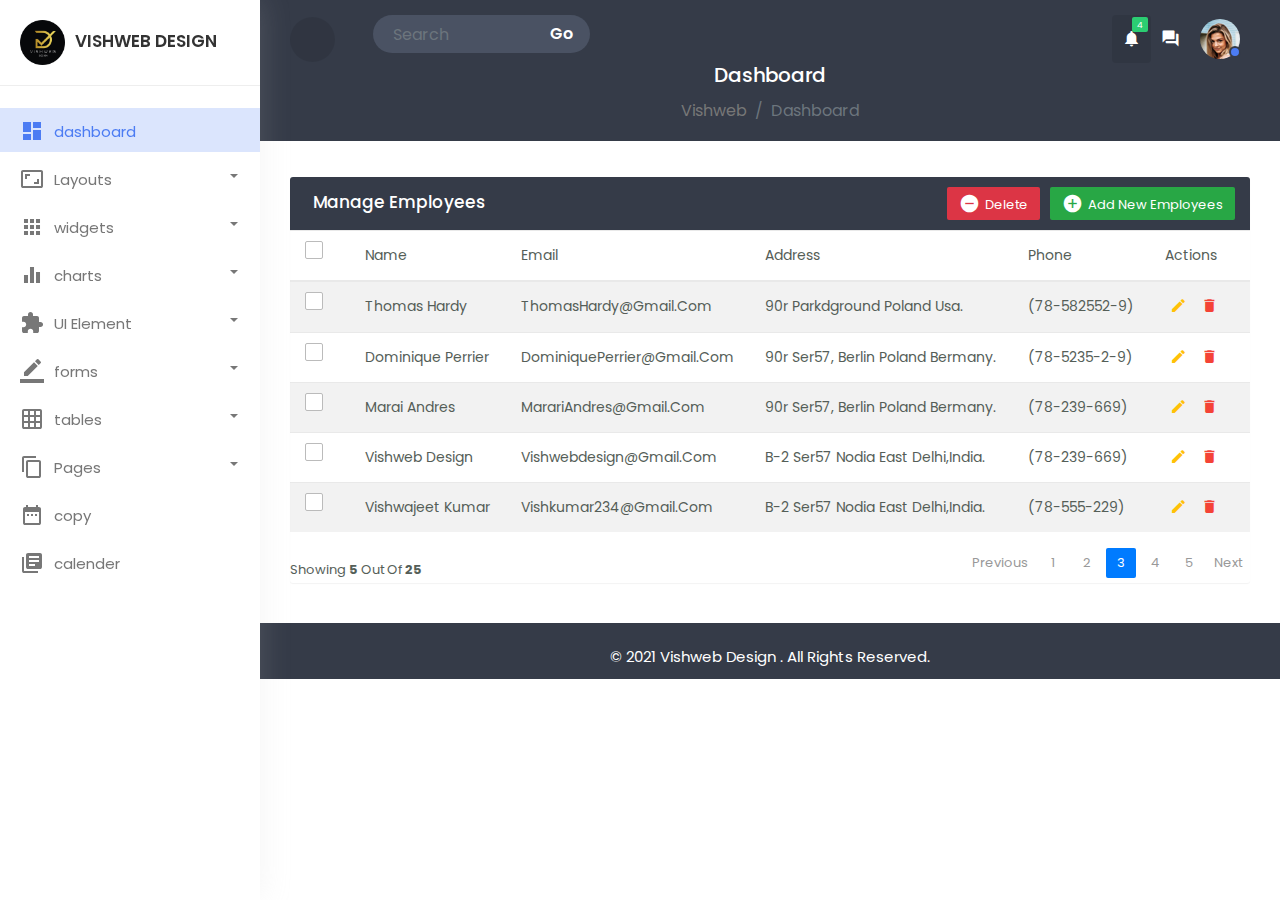
==== User_dashboard/weblab/index.html @ 79bd94b6 "add" ====
<!doctype html>
<html lang="en">
  <head>
    <!-- Required meta tags -->
    <meta charset="utf-8">
    <meta name="viewport" content="width=device-width, initial-scale=1, shrink-to-fit=no">
	  <meta name="viewport" content="width=device-width, initial-scale=1, minimum-scale=1, maximum-scale=1">
        <title>crud dashboard</title>
	    <!-- Bootstrap CSS -->
        <link rel="stylesheet" href="css/bootstrap.min.css">
	    <!----css3---->
        <link rel="stylesheet" href="css/custom.css">
		
		
		<!--google fonts -->
	    <link rel="preconnect" href="https://fonts.googleapis.com">
        <link rel="preconnect" href="https://fonts.gstatic.com" crossorigin>
        <link href="https://fonts.googleapis.com/css2?family=Poppins:wght@300;400;500;600&display=swap" rel="stylesheet">
	
	
	   <!--google material icon-->
      <link href="https://fonts.googleapis.com/css2?family=Material+Icons"rel="stylesheet">

  </head>
  <body>
  


<div class="wrapper">
     
	  <div class="body-overlay"></div>
	 
	 <!-------sidebar--design------------>
	 
	 <div id="sidebar">
	    <div class="sidebar-header">
		   <h3><img src="img/logo.png" class="img-fluid"/><span>vishweb design</span></h3>
		</div>
		<ul class="list-unstyled component m-0">
		  <li class="active">
		  <a href="#" class="dashboard"><i class="material-icons">dashboard</i>dashboard </a>
		  </li>
		  
		  <li class="dropdown">
		  <a href="#homeSubmenu1" data-toggle="collapse" aria-expanded="false" 
		  class="dropdown-toggle">
		  <i class="material-icons">aspect_ratio</i>Layouts
		  </a>
		  <ul class="collapse list-unstyled menu" id="homeSubmenu1">
		     <li><a href="#">layout 1</a></li>
			 <li><a href="#">layout 2</a></li>
			 <li><a href="#">layout 3</a></li>
		  </ul>
		  </li>
		  
		  
		   <li class="dropdown">
		  <a href="#homeSubmenu2" data-toggle="collapse" aria-expanded="false" 
		  class="dropdown-toggle">
		  <i class="material-icons">apps</i>widgets
		  </a>
		  <ul class="collapse list-unstyled menu" id="homeSubmenu2">
		     <li><a href="#">Apps 1</a></li>
			 <li><a href="#">Apps 2</a></li>
			 <li><a href="#">Apps 3</a></li>
		  </ul>
		  </li>
		  
		   <li class="dropdown">
		  <a href="#homeSubmenu3" data-toggle="collapse" aria-expanded="false" 
		  class="dropdown-toggle">
		  <i class="material-icons">equalizer</i>charts
		  </a>
		  <ul class="collapse list-unstyled menu" id="homeSubmenu3">
		     <li><a href="#">Pages 1</a></li>
			 <li><a href="#">Pages 2</a></li>
			 <li><a href="#">Pages 3</a></li>
		  </ul>
		  </li>
		  
		  
		   <li class="dropdown">
		  <a href="#homeSubmenu4" data-toggle="collapse" aria-expanded="false" 
		  class="dropdown-toggle">
		  <i class="material-icons">extension</i>UI Element
		  </a>
		  <ul class="collapse list-unstyled menu" id="homeSubmenu4">
		     <li><a href="#">Pages 1</a></li>
			 <li><a href="#">Pages 2</a></li>
			 <li><a href="#">Pages 3</a></li>
		  </ul>
		  </li>
		  
		   <li class="dropdown">
		  <a href="#homeSubmenu5" data-toggle="collapse" aria-expanded="false" 
		  class="dropdown-toggle">
		  <i class="material-icons">border_color</i>forms
		  </a>
		  <ul class="collapse list-unstyled menu" id="homeSubmenu5">
		     <li><a href="#">Pages 1</a></li>
			 <li><a href="#">Pages 2</a></li>
			 <li><a href="#">Pages 3</a></li>
		  </ul>
		  </li>
		  
		  <li class="dropdown">
		  <a href="#homeSubmenu6" data-toggle="collapse" aria-expanded="false" 
		  class="dropdown-toggle">
		  <i class="material-icons">grid_on</i>tables
		  </a>
		  <ul class="collapse list-unstyled menu" id="homeSubmenu6">
		     <li><a href="#">table 1</a></li>
			 <li><a href="#">table 2</a></li>
			 <li><a href="#">table 3</a></li>
		  </ul>
		  </li>
		  
		  
		  <li class="dropdown">
		  <a href="#homeSubmenu7" data-toggle="collapse" aria-expanded="false" 
		  class="dropdown-toggle">
		  <i class="material-icons">content_copy</i>Pages
		  </a>
		  <ul class="collapse list-unstyled menu" id="homeSubmenu7">
		     <li><a href="#">Pages 1</a></li>
			 <li><a href="#">Pages 2</a></li>
			 <li><a href="#">Pages 3</a></li>
		  </ul>
		  </li>
		  
		   
		  <li class="">
		  <a href="#" class=""><i class="material-icons">date_range</i>copy </a>
		  </li>
		  <li class="">
		  <a href="#" class=""><i class="material-icons">library_books</i>calender </a>
		  </li>
		
		</ul>
	 </div>
	 
   <!-------sidebar--design- close----------->
   
   
   
      <!-------page-content start----------->
   
      <div id="content">
	     
		  <!------top-navbar-start-----------> 
		     
		  <div class="top-navbar">
		     <div class="xd-topbar">
			     <div class="row">
				     <div class="col-2 col-md-1 col-lg-1 order-2 order-md-1 align-self-center">
					    <div class="xp-menubar">
						    <span class="material-icons text-white">signal_cellular_alt</span>
						</div>
					 </div>
					 
					 <div class="col-md-5 col-lg-3 order-3 order-md-2">
					     <div class="xp-searchbar">
						     <form>
							    <div class="input-group">
								  <input type="search" class="form-control"
								  placeholder="Search">
								  <div class="input-group-append">
								     <button class="btn" type="submit" id="button-addon2">Go
									 </button>
								  </div>
								</div>
							 </form>
						 </div>
					 </div>
					 
					 
					 <div class="col-10 col-md-6 col-lg-8 order-1 order-md-3">
					     <div class="xp-profilebar text-right">
						    <nav class="navbar p-0">
							   <ul class="nav navbar-nav flex-row ml-auto">
							   <li class="dropdown nav-item active">
							     <a class="nav-link" href="#" data-toggle="dropdown">
								  <span class="material-icons">notifications</span>
								  <span class="notification">4</span>
								 </a>
								  <ul class="dropdown-menu">
								     <li><a href="#">You Have 4 New Messages</a></li>
									 <li><a href="#">You Have 4 New Messages</a></li>
									 <li><a href="#">You Have 4 New Messages</a></li>
									 <li><a href="#">You Have 4 New Messages</a></li>
								  </ul>
							   </li>
							   
							   <li class="nav-item">
							     <a class="nav-link" href="#">
								   <span class="material-icons">question_answer</span>
								 </a>
							   </li>
							   
							   <li class="dropdown nav-item">
							     <a class="nav-link" href="#" data-toggle="dropdown">
								  <img src="img/user.jpg" style="width:40px; border-radius:50%;"/>
								  <span class="xp-user-live"></span>
								 </a>
								  <ul class="dropdown-menu small-menu">
								     <li><a href="#">
									 <span class="material-icons">person_outline</span>
									 Profile
									 </a></li>
									 <li><a href="#">
									 <span class="material-icons">settings</span>
									 Settings
									 </a></li>
									 <li><a href="#">
									 <span class="material-icons">logout</span>
									 Logout
									 </a></li>
									 
								  </ul>
							   </li>
							   
							   
							   </ul>
							</nav>
						 </div>
					 </div>
					 
				 </div>
				 
				 <div class="xp-breadcrumbbar text-center">
				    <h4 class="page-title">Dashboard</h4>
					<ol class="breadcrumb">
					  <li class="breadcrumb-item"><a href="#">Vishweb</a></li>
					  <li class="breadcrumb-item active" aria-curent="page">Dashboard</li>
					</ol>
				 </div>
				 
				 
			 </div>
		  </div>
		  <!------top-navbar-end-----------> 
		  
		  
		   <!------main-content-start-----------> 
		     
		      <div class="main-content">
			     <div class="row">
				    <div class="col-md-12">
					   <div class="table-wrapper">
					     
					   <div class="table-title">
					     <div class="row">
						     <div class="col-sm-6 p-0 flex justify-content-lg-start justify-content-center">
							    <h2 class="ml-lg-2">Manage  Employees</h2>
							 </div>
							 <div class="col-sm-6 p-0 flex justify-content-lg-end justify-content-center">
							   <a href="#addEmployeeModal" class="btn btn-success" data-toggle="modal">
							   <i class="material-icons">&#xE147;</i>
							   <span>Add New Employees</span>
							   </a>
							   <a href="#deleteEmployeeModal" class="btn btn-danger" data-toggle="modal">
							   <i class="material-icons">&#xE15C;</i>
							   <span>Delete</span>
							   </a>
							 </div>
					     </div>
					   </div>
					   
					   <table class="table table-striped table-hover">
					      <thead>
						     <tr>
							 <th><span class="custom-checkbox">
							 <input type="checkbox" id="selectAll">
							 <label for="selectAll"></label></th>
							 <th>Name</th>
							 <th>Email</th>
							 <th>Address</th>
							 <th>Phone</th>
							 <th>Actions</th>
							 </tr>
						  </thead>
						  
						  <tbody>
						      <tr>
							 <th><span class="custom-checkbox">
							 <input type="checkbox" id="checkbox1" name="option[]" value="1">
							 <label for="checkbox1"></label></th>
							 <th>Thomas Hardy</th>
							 <th>ThomasHardy@gmail.com</th>
							 <th>90r parkdground poland Usa.</th>
							 <th>(78-582552-9)</th>
							 <th>
							    <a href="#editEmployeeModal" class="edit" data-toggle="modal">
							   <i class="material-icons" data-toggle="tooltip" title="Edit">&#xE254;</i>
							   </a>
							   <a href="#deleteEmployeeModal" class="delete" data-toggle="modal">
							   <i class="material-icons" data-toggle="tooltip" title="Delete">&#xE872;</i>
							   </a>
							 </th>
							 </tr>
							 
							 
							  <tr>
							 <th><span class="custom-checkbox">
							 <input type="checkbox" id="checkbox2" name="option[]" value="1">
							 <label for="checkbox2"></label></th>
							 <th>Dominique Perrier</th>
							 <th>dominiquePerrier@gmail.com</th>
							 <th>90r ser57, Berlin poland Bermany.</th>
							 <th>(78-5235-2-9)</th>
							 <th>
							    <a href="#editEmployeeModal" class="edit" data-toggle="modal">
							   <i class="material-icons" data-toggle="tooltip" title="Edit">&#xE254;</i>
							   </a>
							   <a href="#deleteEmployeeModal" class="delete" data-toggle="modal">
							   <i class="material-icons" data-toggle="tooltip" title="Delete">&#xE872;</i>
							   </a>
							 </th>
							 </tr>
							 
							 
							 <tr>
							 <th><span class="custom-checkbox">
							 <input type="checkbox" id="checkbox3" name="option[]" value="1">
							 <label for="checkbox3"></label></th>
							 <th>Marai Andres</th>
							 <th>MarariAndres@gmail.com</th>
							 <th>90r ser57, Berlin poland Bermany.</th>
							 <th>(78-239-669)</th>
							 <th>
							    <a href="#edit" class="edit" data-toggle="modal">
							   <i class="material-icons" data-toggle="tooltip" title="Edit">&#xE254;</i>
							   </a>
							   <a href="#deleteEmployeeModal" class="delete" data-toggle="modal">
							   <i class="material-icons" data-toggle="tooltip" title="Delete">&#xE872;</i>
							   </a>
							 </th>
							 </tr>
							 
							  <tr>
							 <th><span class="custom-checkbox">
							 <input type="checkbox" id="checkbox4" name="option[]" value="1">
							 <label for="checkbox4"></label></th>
							 <th>Vishweb Design</th>
							 <th>vishwebdesign@gmail.com</th>
							 <th> B-2 ser57 Nodia East Delhi,India.</th>
							 <th>(78-239-669)</th>
							 <th>
							    <a href="#editEmployeeModal" class="edit" data-toggle="modal">
							   <i class="material-icons" data-toggle="tooltip" title="Edit">&#xE254;</i>
							   </a>
							   <a href="#deleteEmployeeModal" class="delete" data-toggle="modal">
							   <i class="material-icons" data-toggle="tooltip" title="Delete">&#xE872;</i>
							   </a>
							 </th>
							 </tr>
							 
							  <tr>
							 <th><span class="custom-checkbox">
							 <input type="checkbox" id="checkbox5" name="option[]" value="1">
							 <label for="checkbox5"></label></th>
							 <th>Vishwajeet Kumar</th>
							 <th>vishkumar234@gmail.com</th>
							 <th> B-2 ser57 Nodia East Delhi,India.</th>
							 <th>(78-555-229)</th>
							 <th>
							    <a href="#editEmployeeModal" class="edit" data-toggle="modal">
							   <i class="material-icons" data-toggle="tooltip" title="Edit">&#xE254;</i>
							   </a>
							   <a href="#deleteEmployeeModal" class="delete" data-toggle="modal">
							   <i class="material-icons" data-toggle="tooltip" title="Delete">&#xE872;</i>
							   </a>
							 </th>
							 </tr>
							 
						  </tbody>
						  
					      
					   </table>
					   
					   <div class="clearfix">
					     <div class="hint-text">showing <b>5</b> out of <b>25</b></div>
					     <ul class="pagination">
						    <li class="page-item disabled"><a href="#">Previous</a></li>
							<li class="page-item "><a href="#"class="page-link">1</a></li>
							<li class="page-item "><a href="#"class="page-link">2</a></li>
							<li class="page-item active"><a href="#"class="page-link">3</a></li>
							<li class="page-item "><a href="#"class="page-link">4</a></li>
							<li class="page-item "><a href="#"class="page-link">5</a></li>
							<li class="page-item "><a href="#" class="page-link">Next</a></li>
						 </ul>
					   </div>
					   
					   
					   
					   
	
					   
					   
					   
					   
					   </div>
					</div>
					
					
									   <!----add-modal start--------->
		<div class="modal fade" tabindex="-1" id="addEmployeeModal" role="dialog">
  <div class="modal-dialog" role="document">
    <div class="modal-content">
      <div class="modal-header">
        <h5 class="modal-title">Add Employees</h5>
        <button type="button" class="close" data-dismiss="modal" aria-label="Close">
          <span aria-hidden="true">&times;</span>
        </button>
      </div>
      <div class="modal-body">
        <div class="form-group">
		    <label>Name</label>
			<input type="text" class="form-control" required>
		</div>
		<div class="form-group">
		    <label>Email</label>
			<input type="emil" class="form-control" required>
		</div>
		<div class="form-group">
		    <label>Address</label>
			<textarea class="form-control" required></textarea>
		</div>
		<div class="form-group">
		    <label>Phone</label>
			<input type="text" class="form-control" required>
		</div>
      </div>
      <div class="modal-footer">
        <button type="button" class="btn btn-secondary" data-dismiss="modal">Cancel</button>
        <button type="button" class="btn btn-success">Add</button>
      </div>
    </div>
  </div>
</div>

					   <!----edit-modal end--------->
					   
					   
					   
					   
					   
				   <!----edit-modal start--------->
		<div class="modal fade" tabindex="-1" id="editEmployeeModal" role="dialog">
  <div class="modal-dialog" role="document">
    <div class="modal-content">
      <div class="modal-header">
        <h5 class="modal-title">Edit Employees</h5>
        <button type="button" class="close" data-dismiss="modal" aria-label="Close">
          <span aria-hidden="true">&times;</span>
        </button>
      </div>
      <div class="modal-body">
        <div class="form-group">
		    <label>Name</label>
			<input type="text" class="form-control" required>
		</div>
		<div class="form-group">
		    <label>Email</label>
			<input type="emil" class="form-control" required>
		</div>
		<div class="form-group">
		    <label>Address</label>
			<textarea class="form-control" required></textarea>
		</div>
		<div class="form-group">
		    <label>Phone</label>
			<input type="text" class="form-control" required>
		</div>
      </div>
      <div class="modal-footer">
        <button type="button" class="btn btn-secondary" data-dismiss="modal">Cancel</button>
        <button type="button" class="btn btn-success">Save</button>
      </div>
    </div>
  </div>
</div>

					   <!----edit-modal end--------->	   
					   
					   
					 <!----delete-modal start--------->
		<div class="modal fade" tabindex="-1" id="deleteEmployeeModal" role="dialog">
  <div class="modal-dialog" role="document">
    <div class="modal-content">
      <div class="modal-header">
        <h5 class="modal-title">Delete Employees</h5>
        <button type="button" class="close" data-dismiss="modal" aria-label="Close">
          <span aria-hidden="true">&times;</span>
        </button>
      </div>
      <div class="modal-body">
        <p>Are you sure you want to delete this Records</p>
		<p class="text-warning"><small>this action Cannot be Undone,</small></p>
      </div>
      <div class="modal-footer">
        <button type="button" class="btn btn-secondary" data-dismiss="modal">Cancel</button>
        <button type="button" class="btn btn-success">Delete</button>
      </div>
    </div>
  </div>
</div>

					   <!----edit-modal end--------->   
					   
					
					
				 
			     </div>
			  </div>
		  
		    <!------main-content-end-----------> 
		  
		 
		 
		 <!----footer-design------------->
		 
		 <footer class="footer">
		    <div class="container-fluid">
			   <div class="footer-in">
			      <p class="mb-0">&copy 2021 Vishweb Design . All Rights Reserved.</p>
			   </div>
			</div>
		 </footer>
		 
		 
		 
		 
	  </div>
   
</div>



<!-------complete html----------->





  
     <!-- Optional JavaScript -->
    <!-- jQuery first, then Popper.js, then Bootstrap JS -->
   <script src="js/jquery-3.3.1.slim.min.js"></script>
   <script src="js/popper.min.js"></script>
   <script src="js/bootstrap.min.js"></script>
   <script src="js/jquery-3.3.1.min.js"></script>
  
  
  <script type="text/javascript">
       $(document).ready(function(){
	      $(".xp-menubar").on('click',function(){
		    $("#sidebar").toggleClass('active');
			$("#content").toggleClass('active');
		  });
		  
		  $('.xp-menubar,.body-overlay').on('click',function(){
		     $("#sidebar,.body-overlay").toggleClass('show-nav');
		  });
		  
	   });
  </script>
  
  



  </body>
  
  </html>
---- User_dashboard/weblab/css/custom.css ----
body,html{
	line-height:1.8;
	font-family:'Poppins',sans-serif;
	color:#555e58;
	text-transform:capitalize;
	font-weight:400;
	margin:0px;
	padding:0px;
}


/*==========================================================
  material-icon font-style
  ================================*/


@font-face {
  font-family: 'Material Icons';
  font-style: normal;
  font-weight: 400;
  src: url(https://example.com/MaterialIcons-Regular.eot); /* For IE6-8 */
  src: local('Material Icons'),
    local('MaterialIcons-Regular'),
    url(https://example.com/MaterialIcons-Regular.woff2) format('woff2'),
    url(https://example.com/MaterialIcons-Regular.woff) format('woff'),
    url(https://example.com/MaterialIcons-Regular.ttf) format('truetype');
}



.material-icons {
  font-family: 'Material Icons';
  font-weight: normal;
  font-style: normal;
  font-size: 24px;  /* Preferred icon size */
  display: inline-block;
  line-height: 1;
  text-transform: none;
  letter-spacing: normal;
  word-wrap: normal;
  white-space: nowrap;
  direction: ltr;

  /* Support for all WebKit browsers. */
  -webkit-font-smoothing: antialiased;
  /* Support for Safari and Chrome. */
  text-rendering: optimizeLegibility;

  /* Support for Firefox. */
  -moz-osx-font-smoothing: grayscale;

  /* Support for IE. */
  font-feature-settings: 'liga';
}

/*==========================================================
  material-icon font-style end
  ================================*/
  
  
  
  h1,h2,h3,h4,h5,h6,.h1,.21,.h3,.h4{
	   font-weight:400;
	   line-height;1.5em;
  }
  
  p{
	   font-size:15px;
	   margin:12px 0 0;
	   line-height:24px;
  }
  
  a{
	  color:#333;
	  font-weight:400;
	  
  }
  
  
  button:focus{
	  box-shadow:none;
	  outline:none;
	  border:none;
  }
  
  
  button{
	  cursor:pointer;
  }
  
  ul,ol{
	  padding:0px;
	  margin:0px;
	  list-style:none;
  }
  
  a,a:hover,a:focus{
	  color:#333;
	  text-decoration:none;
	  transition:all 0.3s;
  }
  
  
  .wrapper{
	position:relative;
width:100%;
overflow:auto;	
  }
  
  /*=========sidebar---design------*/
  
  #sidebar{
	  position:fixed;
	  height:100%!important;
	  top:0;
	  left:0;
	  bottom:0;
	  z-index:11;
	  width:260px;
	  overflow:auto;
	  transition:all 0.3s;
	  background-color:#fff;
	  box-shadow:0 0 30px 0 rgba(200 200 200 / 20%);
  }
  
  
  @media only screen and (min-width:992px){
	  #sidebar.active{
		  left:-260px;
		  height:100%!important;
		  position:absolute!important;
		  overflow:visible!important;
		  top:0;
		  z-index:666;
		  float:left!important;
		  bottom:0!important;
	  }
	  
	  #content{
		  width:calc(100% - 260px);
		  position:relative;
		  float:right;
		  transition:all 0.3s;
	  }
	  
	  #content.active{
		  width:100%;
	  }
	  
  }
  
  
  #sidebar::-webkit-scrollbar{
	  width:5px;
	  border-radius:10px;
	  background-color:#eee;
	  display:none;
  }
  
  #sidebar::-webkit-scrollbar-thumbs{
	  width:5px;
	  border-radius:10px;
	  background-color:#333;
	  display:none;
  }
  
   #sidebar:hover::-webkit-scrollbar-thumbs{
	  display:block;
  }
  
   #sidebar:hover::-webkit-scrollbar{
	  display:block;
  }
  
  #sidebar .sidebar-header{
	  padding:20px;
	  background-color:#fff;
	  border-bottom:1px solid #eee;
  }
  
  .sidebar-header h3{
	  color:#333;
	  font-size:17px;
	  margin:0px;
	  text-transform:uppercase;
	  transition:all 0.5s ease;
	  font-weight:600;
  }
  
   .sidebar-header h3 img{
	   width:45px;
	   margin-right:10px;
   }
  
  #sidebar ul li{
	  padding:2px 0px;
  }
  
   #sidebar ul li.active> a{
	   color:#4c7cf3;
	   background-color:#DBE5FD;
   }
   
   
   #sidebar ul li.active> a i{
	    color:#4c7cf3;
   }
   
   
   
     #sidebar ul li a:hover{
		  color:#4c7cf3;
		  background-color:#DBE5FD;
	 }
   
   
   .dropdown-toggle::after{
	   position:absolute;
	   right:22px;
	   top:18px;
	   color:#777777;
   }
   
   #sidebar ul li.dropdown{
	   position:sticky;
   }
   
   
     #sidebar ul.component{
		 padding:20px 0px;  
	 }
   
   #sidebar ul li a{
	   padding:5px 10px 5px 20px;
	   line-height:30px;
	   font-size:15px;
	   position:relative;
	   font-weight:400;
	   display:block;
	   color:#777777;
	   text-transform:capitalize;
   }
   
      #sidebar ul li a i{
		  position:relative;
		  margin-right:10px;
		  top:6px;
	  }
  
  
    /*=========sidebar---design- end-----*/
	
	
	 /*========main-content- navbardesign -start-----*/
	
	  #content{
		  position:relative;
		  transition:all 0.5s;
		  background-attachment:#f9fafc;
	  }
	
	
	 .top-navbar{
		  width:100%;
		  z-index:9;
		  position:relative;
		  padding:15px 30px;
		  background-color:#353b48;
	 }
	 
	 .xd-topbar{
		 width:100%;
		 position:relative;
	 }
	 
	 input[type="search"]{
		 background-color:#4a5263;
		 color:#fff;
		 padding-left:20px;
		 border:none;
		 border-radius:50px 0px 0px 50px;
	 }
	 
	 .input-group-append{
		 margin-left:-1px;
	 }
	 
	 
	.xp-searchbar .btn{
		 background-color:#4a5263;
		 color:#fff;
		 font-weight:600;
		 font-size:16px;
		 border-radius:0 50px 50px 0;
		 padding:4px  15px;
	 }
	 
	 
	.xp-breadcrumbbar .page-title{
		font-size:20px;
		color:#fff;
		margin-bottom:0;
		margin-top:0;
	}
	 
	 .breadcrumb{
		 display:inline-flex;
		 background-color:transparent;
		 margin:0;
		 padding:10px 0 0;
	 }
	 
	 .breadcrumb .breadcrumb-item a{
		 color:#777777;
	 }
	 
	 .breadcrumb-item.active{
		 color:#6c757d;
	 }
	  
	  
	   .breadcrumb-item+.breadcrumb-item{
		   padding-left:.5rem;
	   }
	   
	   .main-content{
		   padding:30px 30px 0px 30px;
	   }
	   
	   .navbar{
		   background-color:#353B48;
		   color:#fff;
	   }
	   
	   .navbar-brand{
		   color:#fff;
	   }
	   
	   .navbar button{
		   background-color:transparent;
           border:none;		   
	   }
	   
	    .navbar button span{
			color:#fff;
		}
		
		.xp-menubar{
         border-radius:50%;
       width:45px;
height:45px;
line-height:45px;
text-align:center;
margin-right:20px;
border:none;
color:#fff;
cursor:pointer;
background-color:rgba(0,0,0,0.09);	   
		}
		
		
	  .xp-menubar span{
		margin:9px;
		padding:0px;
		transform:rotate(90deg);
	  }
	  
	  .navbar-nav > li.active{
		  color:#fff;
		  border-radius:4px;
		  background-color:rgba(0,0,0,0.08);
	  }
	  .navbar-nav > li > a{
		  color:#fff;
	  }
	  
	  .navbar .notification{
		  position:absolute;
		  top:2px;
		  right:3px;
		  display:block;
		  font-size:9px;
		  border:0;
		  background-color:#2bcd72;
		  min-width:15px;
		  text-align:center;
		  padding:1px 5px;
		  height:15px;
		  border-radius:2px;
		  line-height:14px;
	  }
	  
	  @media (max-width:768px){
		  .xp-searchbar{
			  margin-top:20px;
		  }
	  }
	  
	  .navbar-nav > li.show .dropdown-menu{
		  transform:translate3d(0,0,0);
		  opacity:1;
		  display:block;
		  visibility:visible;
	  }
	  
	  .dropdown-menu{
		  border:0;
		  box-shadow:0 2px 5px 0 rgba(0 0 0 / 26%);
		  transform:translate3d(0, -20px ,0);
		  visibility:hidden;
		  position:absolute!important;
		  transition:all 150ms linear;
		  display:block;
		  min-width:15rem;
		  right:0;
		  left:auto;
		  opacity:0;
	  }
	  
	  .small-menu{
		  min-width:10rem;
	  }
	  
	  
	  .dropdown-menu li > a{
		  font-size:13px;
		  padding:10px 20px;
		  margin:0 5px;
		  border-radius:2px;
		  font-weight:400;
		  transition:all 150ms linear;
	  }
	  
	  
	  .dropdown-menu li > a .material-icons{
		  position:relative;
		  top:3px;
		  color:#777;
		  margin-right:6px;
		  font-size:16px;
		  
	  }
	  
	  .navbar-nav > .active > a:focus{
		  color:#fff;
		  background-color:rgba(0,0,0,0.08);
	  }
	   .navbar-nav li a{
		   position:relative;
		   display:block;
		   padding:4px 10px!important;
	   }
	   
	  .nav-item .nav-link .material-icons{
		  position:relative;
		  top:10px;
		  font-size:19px;
	  }
	  
	  .xp-user-live{
		  position:absolute;
		  bottom:5px;
		  right:9px;
		  width:12px;
		  height:12px;
		  border-radius:50%;
		  border:2px solid #353b48;
		  background-color:#4c7cf3;
	  }
	  
	   /*---navbardesign -end-----*/
	   
	   
	   
	   /*--table design start----*/ 
	   
	   .table-wrapper {
    background-color: #fff;
    /* padding: 20px 25px; */
    margin:6px 0px 40px 0px;
    width: 100%;
    overflow: auto;
    border-radius: 3px;
    box-shadow: 0 1px 1px rgb(0 0 0 / 5%);
}
	   
	   .table-title{
		   background:#353b48;
		   color:#fff;
		   position:sticky;
		   top:0;
		   width:100%;
		   left:0;
		   padding:10px 30px;
		   border-radius:0px 0px 0 0;
	   }
	   
	   .table-title h2{
		   margin:5px 0  0;
		   font-size:17px;
	   }
	   
	   .table-title .btn-group{
		   float:right;
	   }
	   .table-title .btn{
		   color:#fff;
		   float:right;
		   font-size:13px;
		   border:none;
		   min-width:50px;
		   border-radius:2px;
		   border:none;
		   outline:none!important;
		   margin-left:10px;
	   }
	    .table-title .btn i{
			float:left;
			font-size:21px;
			margin-right:5px;
		}
		
		.table-title .btn span{
			float:left;
			margin-top:2px;
		}
		
		table.table tr th, table.table tr td{
			border-color:#e9e9e9;
			padding:8px 15px;
			font-size:14px;
			font-weight: 400;
			vertical-align:middle;
		}
		
		table.table tr th:first-child{
			width:60px;
		}
		
		table.table tr th:last-child{
			width:100px;
		}
		
	   table.table-stripped tbody tr:nth-of-type(odd){
		   background-color:#fcfcfc;
	   }
	   
	   table.table-stripped.table-hover tbody tr:hover{
		   background-color:#f5f5f5;
	   }
	   
	   table.table th i{
		   font-size:17px;
		   margin: 6px 5px;
		   cursor:pointer;
	   }
	   
	   table.table td:last-child{
		   opacity:0.9;
		   font-size:22px;
		   margin:0px 5px;
	   }
	   
	   table.table td a{
		   font-weight:bold;
		   color:#566787;
		   display:inline-block;
		   text-decoration:none;
		   outline:none!important;
	   }
	    table.table td a:hover{
			color:#2196F3;
		}
		
		.edit{
			color:#FFC107;
		}
		
	 .delete{
			color:#F44336;
		}
		
		table.table td  i{
			font-size:19px;
		}
		
			table.table .avatar{
			  border-radius:50%;
			  vertical-align:middle;
			  margin-right:10px;
			}
			
			.pagination{
				float:right;
				margin:0 0 5px;
			}
			
			.pagination  li a{
				border:none;
				font-size:13px;
				min-width:30px;
				min-height:30px;
				color:#999;
				margin:0 2px;
				line-height:30px;
				border-radius:2px!important;
				text-align:center;
				padding:0 6px;
			}
			
			.pagination  li a:hover{
				color:#666;
			}
			
			
			.pagination li.disabled i{
				color:#ccc;
				
			}
			
			.pagination li i{
				font-size:16px;
				padding-top:6px;
			}
			
			.hint-text{
				float:left;
				margin-top:10px;
				font-size:13px;
			}
			
			.custom-checkbox{
				position:relative;
			}
			
			
			.custom-checkbox input[type="checkbox"]{
				opacity:0;
				position:absolute;
				margin:5px 0 0  3px;
				z-index:9;
			}
			
			
			.custom-checkbox label:before{
				width:18px;
				height:18px;
			}
			.custom-checkbox label:before{
				content:"";
				margin-right:10px;
				display:inline-block;
				vertical-align:text-top;
				  background-color:#fff;
				  border:1px solid #bbb;
				  border-radius:2px;
				  box-sizing:border-box;
				  z-index:2;
			}
			
			
			.custom-checkbox input[type="checkbox"]:checked + label:after{
				content:"";
				position:absolute;
				left:6px;
				top:3px;
				width:6px;
				height:11px;
				border:solid #000;
				border-width:0 3px 3px 0;
				transform:inherit;
				z-index:3;
				transform:rotatez(45deg);
			}
			
				.custom-checkbox input[type="checkbox"]:checked + label:before{
					border-color:#03A9F4;
					background:#03A9F4;
				}
			
			
			.custom-checkbox input[type="checkbox"]:checked + label:after{
				border-color:#fff;
			}
			
			
			.custom-checkbox input[type="checkbox"]:disabled + label:before{
				color:#b8b8b8;
				cursor:auto;
				box-shadow:none;
				background:#ddd;
			}
			
	      /*--table design end----*/ 
	   
	   
	   /*-------modal-style start------*/
	   .modal .modal-dialog{
		   max-width:400px;
	   }
	   .modal .modal-header, .modal .modal-body,.modal .modal-footer{
		   padding:20px 30px;
	   }
	   .modal .modal-content{
		   border-radius:3px;
	   }
	   
	   .modal .modal-footer{
		   background:#ecf0f1;
		   border-radius:0 0 3px 3px;
	   }
	   
	   .modal .modal-title{
		   display:inline-block;
	   }
	   
	   .modal .form-control{
		   border-radius:2px;
		   box-shadow:none;
		   border-color:#dddddd;
	   }
	   
	    .modal textarea.form-control{
			resize:vertical;
		}
		
		  .modal .btn{
			  border-radius:2px;
			  min-width:100px;
		  }
		  
		  .modal form label{
			  font-weight:normal;
		  }
		  
		  
		  
		  
		  
		  
		  
	   
	   	   /*-------modal-style end------*/
		   
		   
		   
		      /*-------footer design start------*/
			  footer{
		       background-color:#353b48;
			   color:#fff;
			   text-align:center;
			   padding:10px 30px;
			   position:relative;
			   width:100%;
			  }
		   
		       /*-------footer design end------*/
		   
		   
		   
		   #sidebar.show-nav, .body-overlay.show-nav{
			   transform:translatex(0%);
			   opacity:1;
			   display:block;
			   visibility:visible;
			   z-index:15;
		   }
		   
	   
	   
	  
	 /*========main-content- navbardesign -end-----*/
	
	
	@media only screen and (max-width:992px){
		#sidebar{
			position:fixed;
			top:0;
			 bottom:0;
			 z-index:10;
			 width:260px;
			 transform:translatex(-100%);
			 transition:all 150ms linear;
			 box-shadow:none!important;
		}
		
		.body-overlay{
			position:fixed;
			top:0;
			left:0;
			width:100%;
			height:100%;
			display:none;
			visibility:hidden;
			opacity:0;
			z-index:3;
			transition:all 150ms linear;
			background-color:rgba(0,0,0,0.5);
		}
	}
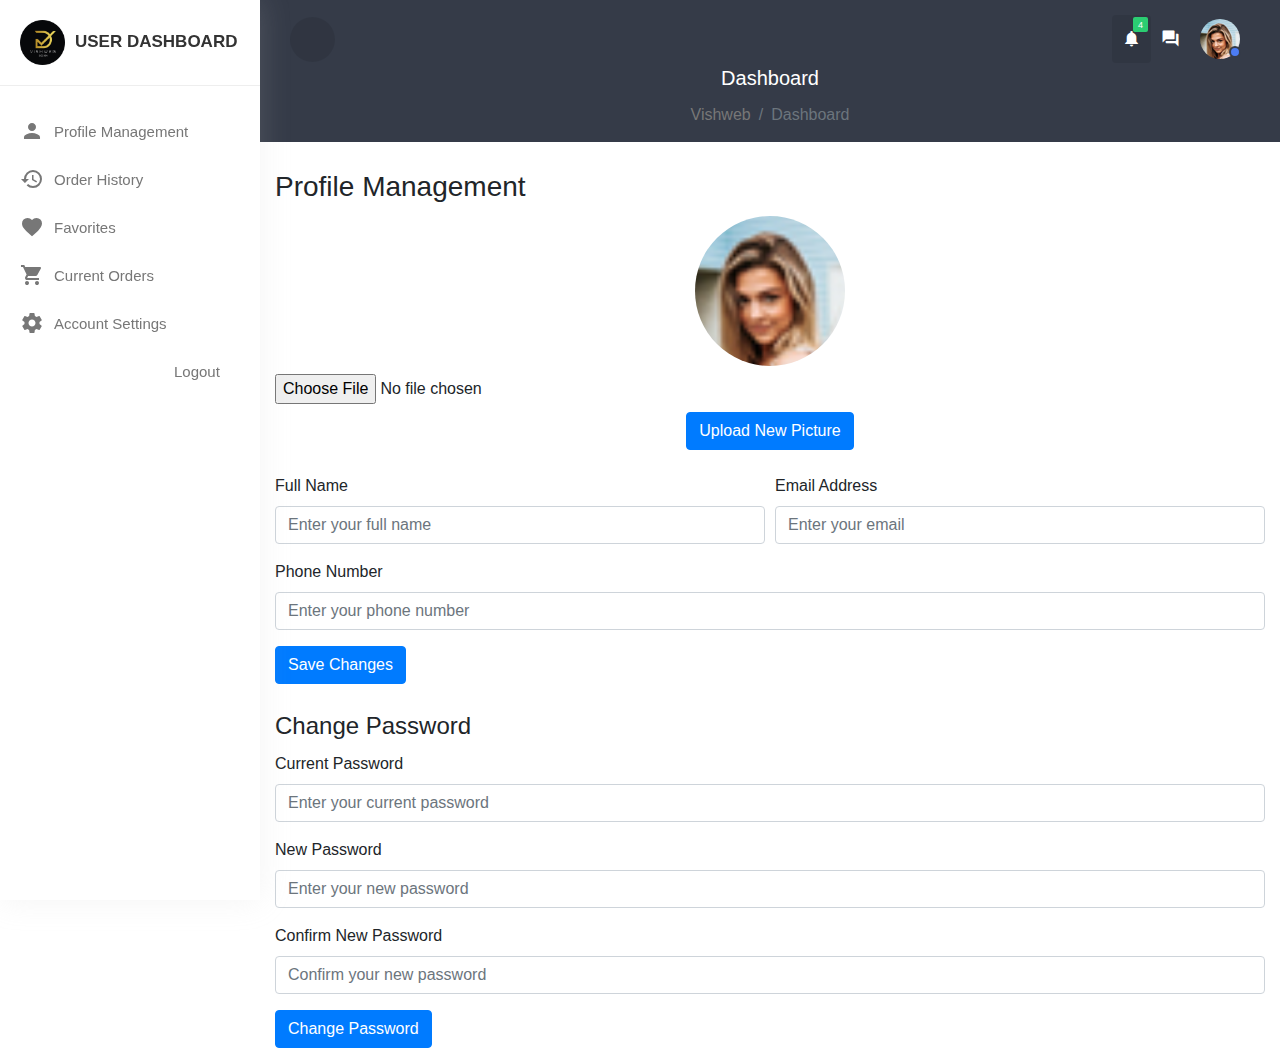
==== commit 355d5c64: "UPDATE user dashboard" ====
--- a/User_dashboard/weblab/index.html
+++ b/User_dashboard/weblab/index.html
@@ -1,577 +1,524 @@
-<!doctype html>
+<!DOCTYPE html>
 <html lang="en">
-  <head>
-    <!-- Required meta tags -->
-    <meta charset="utf-8">
-    <meta name="viewport" content="width=device-width, initial-scale=1, shrink-to-fit=no">
-	  <meta name="viewport" content="width=device-width, initial-scale=1, minimum-scale=1, maximum-scale=1">
-        <title>crud dashboard</title>
-	    <!-- Bootstrap CSS -->
-        <link rel="stylesheet" href="css/bootstrap.min.css">
-	    <!----css3---->
-        <link rel="stylesheet" href="css/custom.css">
-		
-		
-		<!--google fonts -->
-	    <link rel="preconnect" href="https://fonts.googleapis.com">
-        <link rel="preconnect" href="https://fonts.gstatic.com" crossorigin>
-        <link href="https://fonts.googleapis.com/css2?family=Poppins:wght@300;400;500;600&display=swap" rel="stylesheet">
-	
-	
-	   <!--google material icon-->
-      <link href="https://fonts.googleapis.com/css2?family=Material+Icons"rel="stylesheet">
-
-  </head>
-  <body>
-  
-
-
-<div class="wrapper">
-     
-	  <div class="body-overlay"></div>
-	 
-	 <!-------sidebar--design------------>
-	 
-	 <div id="sidebar">
-	    <div class="sidebar-header">
-		   <h3><img src="img/logo.png" class="img-fluid"/><span>vishweb design</span></h3>
+
+<head>
+	<meta charset="utf-8" />
+	<meta name="viewport" content="width=device-width, initial-scale=1, shrink-to-fit=no" />
+	<meta name="viewport" content="width=device-width, minimum-scale=1, maximum-scale=1" />
+	<title>Render Dashboard</title>
+	<!-- Bootstrap CSS -->
+	<link rel="stylesheet" href="css/bootstrap.min.css" />
+	<link rel="stylesheet" href="css/custom.css" />
+	<link href="https://fonts.googleapis.com/css2?family=Poppins:wght@300;400;500;600&display=swap" rel="stylesheet" />
+	<link href="https://fonts.googleapis.com/css2?family=Material+Icons" rel="stylesheet" />
+</head>
+
+<body>
+	<div class="wrapper">
+		<div class="body-overlay"></div>
+
+		<!-- Sidebar -->
+		<div id="sidebar">
+			<div class="sidebar-header">
+				<h3><img src="img/logo.png" class="img-fluid" /><span>User Dashboard</span></h3>
+			</div>
+			<ul class="list-unstyled component m-0">
+				<li>
+					<a href="#" id="profileLink"><i class="material-icons">person</i>Profile Management</a>
+				</li>
+				<li>
+					<a href="#" id="orderHistoryLink"><i class="material-icons">history</i>Order History</a>
+				</li>
+				<li>
+					<a href="#" id="favoritesLink"><i class="material-icons">favorite</i>Favorites</a>
+				</li>
+				<li>
+					<a href="#" id="currentOrdersLink"><i class="material-icons">shopping_cart</i>Current Orders</a>
+				</li>
+				<li>
+					<a href="#" id="accountSettingsLink"><i class="material-icons">settings</i>Account Settings</a>
+				</li>
+				<li>
+					<a href="#" id="logoutLink"><i class="material-icons">logout</i>Logout</a>
+				</li>
+			</ul>
 		</div>
-		<ul class="list-unstyled component m-0">
-		  <li class="active">
-		  <a href="#" class="dashboard"><i class="material-icons">dashboard</i>dashboard </a>
-		  </li>
-		  
-		  <li class="dropdown">
-		  <a href="#homeSubmenu1" data-toggle="collapse" aria-expanded="false" 
-		  class="dropdown-toggle">
-		  <i class="material-icons">aspect_ratio</i>Layouts
-		  </a>
-		  <ul class="collapse list-unstyled menu" id="homeSubmenu1">
-		     <li><a href="#">layout 1</a></li>
-			 <li><a href="#">layout 2</a></li>
-			 <li><a href="#">layout 3</a></li>
-		  </ul>
-		  </li>
-		  
-		  
-		   <li class="dropdown">
-		  <a href="#homeSubmenu2" data-toggle="collapse" aria-expanded="false" 
-		  class="dropdown-toggle">
-		  <i class="material-icons">apps</i>widgets
-		  </a>
-		  <ul class="collapse list-unstyled menu" id="homeSubmenu2">
-		     <li><a href="#">Apps 1</a></li>
-			 <li><a href="#">Apps 2</a></li>
-			 <li><a href="#">Apps 3</a></li>
-		  </ul>
-		  </li>
-		  
-		   <li class="dropdown">
-		  <a href="#homeSubmenu3" data-toggle="collapse" aria-expanded="false" 
-		  class="dropdown-toggle">
-		  <i class="material-icons">equalizer</i>charts
-		  </a>
-		  <ul class="collapse list-unstyled menu" id="homeSubmenu3">
-		     <li><a href="#">Pages 1</a></li>
-			 <li><a href="#">Pages 2</a></li>
-			 <li><a href="#">Pages 3</a></li>
-		  </ul>
-		  </li>
-		  
-		  
-		   <li class="dropdown">
-		  <a href="#homeSubmenu4" data-toggle="collapse" aria-expanded="false" 
-		  class="dropdown-toggle">
-		  <i class="material-icons">extension</i>UI Element
-		  </a>
-		  <ul class="collapse list-unstyled menu" id="homeSubmenu4">
-		     <li><a href="#">Pages 1</a></li>
-			 <li><a href="#">Pages 2</a></li>
-			 <li><a href="#">Pages 3</a></li>
-		  </ul>
-		  </li>
-		  
-		   <li class="dropdown">
-		  <a href="#homeSubmenu5" data-toggle="collapse" aria-expanded="false" 
-		  class="dropdown-toggle">
-		  <i class="material-icons">border_color</i>forms
-		  </a>
-		  <ul class="collapse list-unstyled menu" id="homeSubmenu5">
-		     <li><a href="#">Pages 1</a></li>
-			 <li><a href="#">Pages 2</a></li>
-			 <li><a href="#">Pages 3</a></li>
-		  </ul>
-		  </li>
-		  
-		  <li class="dropdown">
-		  <a href="#homeSubmenu6" data-toggle="collapse" aria-expanded="false" 
-		  class="dropdown-toggle">
-		  <i class="material-icons">grid_on</i>tables
-		  </a>
-		  <ul class="collapse list-unstyled menu" id="homeSubmenu6">
-		     <li><a href="#">table 1</a></li>
-			 <li><a href="#">table 2</a></li>
-			 <li><a href="#">table 3</a></li>
-		  </ul>
-		  </li>
-		  
-		  
-		  <li class="dropdown">
-		  <a href="#homeSubmenu7" data-toggle="collapse" aria-expanded="false" 
-		  class="dropdown-toggle">
-		  <i class="material-icons">content_copy</i>Pages
-		  </a>
-		  <ul class="collapse list-unstyled menu" id="homeSubmenu7">
-		     <li><a href="#">Pages 1</a></li>
-			 <li><a href="#">Pages 2</a></li>
-			 <li><a href="#">Pages 3</a></li>
-		  </ul>
-		  </li>
-		  
-		   
-		  <li class="">
-		  <a href="#" class=""><i class="material-icons">date_range</i>copy </a>
-		  </li>
-		  <li class="">
-		  <a href="#" class=""><i class="material-icons">library_books</i>calender </a>
-		  </li>
-		
-		</ul>
-	 </div>
-	 
-   <!-------sidebar--design- close----------->
-   
-   
-   
-      <!-------page-content start----------->
-   
-      <div id="content">
-	     
-		  <!------top-navbar-start-----------> 
-		     
-		  <div class="top-navbar">
-		     <div class="xd-topbar">
-			     <div class="row">
-				     <div class="col-2 col-md-1 col-lg-1 order-2 order-md-1 align-self-center">
-					    <div class="xp-menubar">
-						    <span class="material-icons text-white">signal_cellular_alt</span>
-						</div>
-					 </div>
-					 
-					 <div class="col-md-5 col-lg-3 order-3 order-md-2">
-					     <div class="xp-searchbar">
-						     <form>
-							    <div class="input-group">
-								  <input type="search" class="form-control"
-								  placeholder="Search">
-								  <div class="input-group-append">
-								     <button class="btn" type="submit" id="button-addon2">Go
-									 </button>
-								  </div>
-								</div>
-							 </form>
-						 </div>
-					 </div>
-					 
-					 
-					 <div class="col-10 col-md-6 col-lg-8 order-1 order-md-3">
-					     <div class="xp-profilebar text-right">
-						    <nav class="navbar p-0">
-							   <ul class="nav navbar-nav flex-row ml-auto">
-							   <li class="dropdown nav-item active">
-							     <a class="nav-link" href="#" data-toggle="dropdown">
-								  <span class="material-icons">notifications</span>
-								  <span class="notification">4</span>
-								 </a>
-								  <ul class="dropdown-menu">
-								     <li><a href="#">You Have 4 New Messages</a></li>
-									 <li><a href="#">You Have 4 New Messages</a></li>
-									 <li><a href="#">You Have 4 New Messages</a></li>
-									 <li><a href="#">You Have 4 New Messages</a></li>
-								  </ul>
-							   </li>
-							   
-							   <li class="nav-item">
-							     <a class="nav-link" href="#">
-								   <span class="material-icons">question_answer</span>
-								 </a>
-							   </li>
-							   
-							   <li class="dropdown nav-item">
-							     <a class="nav-link" href="#" data-toggle="dropdown">
-								  <img src="img/user.jpg" style="width:40px; border-radius:50%;"/>
-								  <span class="xp-user-live"></span>
-								 </a>
-								  <ul class="dropdown-menu small-menu">
-								     <li><a href="#">
-									 <span class="material-icons">person_outline</span>
-									 Profile
-									 </a></li>
-									 <li><a href="#">
-									 <span class="material-icons">settings</span>
-									 Settings
-									 </a></li>
-									 <li><a href="#">
-									 <span class="material-icons">logout</span>
-									 Logout
-									 </a></li>
-									 
-								  </ul>
-							   </li>
-							   
-							   
-							   </ul>
-							</nav>
-						 </div>
-					 </div>
-					 
-				 </div>
-				 
-				 <div class="xp-breadcrumbbar text-center">
-				    <h4 class="page-title">Dashboard</h4>
-					<ol class="breadcrumb">
-					  <li class="breadcrumb-item"><a href="#">Vishweb</a></li>
-					  <li class="breadcrumb-item active" aria-curent="page">Dashboard</li>
-					</ol>
-				 </div>
-				 
-				 
-			 </div>
-		  </div>
-		  <!------top-navbar-end-----------> 
-		  
-		  
-		   <!------main-content-start-----------> 
-		     
-		      <div class="main-content">
-			     <div class="row">
-				    <div class="col-md-12">
-					   <div class="table-wrapper">
-					     
-					   <div class="table-title">
-					     <div class="row">
-						     <div class="col-sm-6 p-0 flex justify-content-lg-start justify-content-center">
-							    <h2 class="ml-lg-2">Manage  Employees</h2>
-							 </div>
-							 <div class="col-sm-6 p-0 flex justify-content-lg-end justify-content-center">
-							   <a href="#addEmployeeModal" class="btn btn-success" data-toggle="modal">
-							   <i class="material-icons">&#xE147;</i>
-							   <span>Add New Employees</span>
-							   </a>
-							   <a href="#deleteEmployeeModal" class="btn btn-danger" data-toggle="modal">
-							   <i class="material-icons">&#xE15C;</i>
-							   <span>Delete</span>
-							   </a>
-							 </div>
-					     </div>
-					   </div>
-					   
-					   <table class="table table-striped table-hover">
-					      <thead>
-						     <tr>
-							 <th><span class="custom-checkbox">
-							 <input type="checkbox" id="selectAll">
-							 <label for="selectAll"></label></th>
-							 <th>Name</th>
-							 <th>Email</th>
-							 <th>Address</th>
-							 <th>Phone</th>
-							 <th>Actions</th>
-							 </tr>
-						  </thead>
-						  
-						  <tbody>
-						      <tr>
-							 <th><span class="custom-checkbox">
-							 <input type="checkbox" id="checkbox1" name="option[]" value="1">
-							 <label for="checkbox1"></label></th>
-							 <th>Thomas Hardy</th>
-							 <th>ThomasHardy@gmail.com</th>
-							 <th>90r parkdground poland Usa.</th>
-							 <th>(78-582552-9)</th>
-							 <th>
-							    <a href="#editEmployeeModal" class="edit" data-toggle="modal">
-							   <i class="material-icons" data-toggle="tooltip" title="Edit">&#xE254;</i>
-							   </a>
-							   <a href="#deleteEmployeeModal" class="delete" data-toggle="modal">
-							   <i class="material-icons" data-toggle="tooltip" title="Delete">&#xE872;</i>
-							   </a>
-							 </th>
-							 </tr>
-							 
-							 
-							  <tr>
-							 <th><span class="custom-checkbox">
-							 <input type="checkbox" id="checkbox2" name="option[]" value="1">
-							 <label for="checkbox2"></label></th>
-							 <th>Dominique Perrier</th>
-							 <th>dominiquePerrier@gmail.com</th>
-							 <th>90r ser57, Berlin poland Bermany.</th>
-							 <th>(78-5235-2-9)</th>
-							 <th>
-							    <a href="#editEmployeeModal" class="edit" data-toggle="modal">
-							   <i class="material-icons" data-toggle="tooltip" title="Edit">&#xE254;</i>
-							   </a>
-							   <a href="#deleteEmployeeModal" class="delete" data-toggle="modal">
-							   <i class="material-icons" data-toggle="tooltip" title="Delete">&#xE872;</i>
-							   </a>
-							 </th>
-							 </tr>
-							 
-							 
-							 <tr>
-							 <th><span class="custom-checkbox">
-							 <input type="checkbox" id="checkbox3" name="option[]" value="1">
-							 <label for="checkbox3"></label></th>
-							 <th>Marai Andres</th>
-							 <th>MarariAndres@gmail.com</th>
-							 <th>90r ser57, Berlin poland Bermany.</th>
-							 <th>(78-239-669)</th>
-							 <th>
-							    <a href="#edit" class="edit" data-toggle="modal">
-							   <i class="material-icons" data-toggle="tooltip" title="Edit">&#xE254;</i>
-							   </a>
-							   <a href="#deleteEmployeeModal" class="delete" data-toggle="modal">
-							   <i class="material-icons" data-toggle="tooltip" title="Delete">&#xE872;</i>
-							   </a>
-							 </th>
-							 </tr>
-							 
-							  <tr>
-							 <th><span class="custom-checkbox">
-							 <input type="checkbox" id="checkbox4" name="option[]" value="1">
-							 <label for="checkbox4"></label></th>
-							 <th>Vishweb Design</th>
-							 <th>vishwebdesign@gmail.com</th>
-							 <th> B-2 ser57 Nodia East Delhi,India.</th>
-							 <th>(78-239-669)</th>
-							 <th>
-							    <a href="#editEmployeeModal" class="edit" data-toggle="modal">
-							   <i class="material-icons" data-toggle="tooltip" title="Edit">&#xE254;</i>
-							   </a>
-							   <a href="#deleteEmployeeModal" class="delete" data-toggle="modal">
-							   <i class="material-icons" data-toggle="tooltip" title="Delete">&#xE872;</i>
-							   </a>
-							 </th>
-							 </tr>
-							 
-							  <tr>
-							 <th><span class="custom-checkbox">
-							 <input type="checkbox" id="checkbox5" name="option[]" value="1">
-							 <label for="checkbox5"></label></th>
-							 <th>Vishwajeet Kumar</th>
-							 <th>vishkumar234@gmail.com</th>
-							 <th> B-2 ser57 Nodia East Delhi,India.</th>
-							 <th>(78-555-229)</th>
-							 <th>
-							    <a href="#editEmployeeModal" class="edit" data-toggle="modal">
-							   <i class="material-icons" data-toggle="tooltip" title="Edit">&#xE254;</i>
-							   </a>
-							   <a href="#deleteEmployeeModal" class="delete" data-toggle="modal">
-							   <i class="material-icons" data-toggle="tooltip" title="Delete">&#xE872;</i>
-							   </a>
-							 </th>
-							 </tr>
-							 
-						  </tbody>
-						  
-					      
-					   </table>
-					   
-					   <div class="clearfix">
-					     <div class="hint-text">showing <b>5</b> out of <b>25</b></div>
-					     <ul class="pagination">
-						    <li class="page-item disabled"><a href="#">Previous</a></li>
-							<li class="page-item "><a href="#"class="page-link">1</a></li>
-							<li class="page-item "><a href="#"class="page-link">2</a></li>
-							<li class="page-item active"><a href="#"class="page-link">3</a></li>
-							<li class="page-item "><a href="#"class="page-link">4</a></li>
-							<li class="page-item "><a href="#"class="page-link">5</a></li>
-							<li class="page-item "><a href="#" class="page-link">Next</a></li>
-						 </ul>
-					   </div>
-					   
-					   
-					   
-					   
-	
-					   
-					   
-					   
-					   
-					   </div>
-					</div>
-					
-					
-									   <!----add-modal start--------->
-		<div class="modal fade" tabindex="-1" id="addEmployeeModal" role="dialog">
-  <div class="modal-dialog" role="document">
-    <div class="modal-content">
-      <div class="modal-header">
-        <h5 class="modal-title">Add Employees</h5>
-        <button type="button" class="close" data-dismiss="modal" aria-label="Close">
-          <span aria-hidden="true">&times;</span>
-        </button>
-      </div>
-      <div class="modal-body">
-        <div class="form-group">
-		    <label>Name</label>
-			<input type="text" class="form-control" required>
+
+		<!-- Main Content -->
+		<div id="content">
+			<!-- Top Navbar with Hamburger Icon -->
+			<div class="top-navbar">
+				<div class="xd-topbar">
+					<div class="row">
+						<div class="col-2 col-md-1 col-lg-1 order-2 order-md-1 align-self-center">
+							<div class="xp-menubar">
+								<span class="material-icons text-white">signal_cellular_alt</span>
+							</div>
+						</div>
+
+						<div class="col-md-5 col-lg-3 order-3 order-md-2">
+						</div>
+
+						<div class="col-10 col-md-6 col-lg-8 order-1 order-md-3">
+							<div class="xp-profilebar text-right">
+								<nav class="navbar p-0">
+									<ul class="nav navbar-nav flex-row ml-auto">
+										<li class="dropdown nav-item active">
+											<a class="nav-link" href="#" data-toggle="dropdown">
+												<span class="material-icons">notifications</span>
+												<span class="notification">4</span>
+											</a>
+											<ul class="dropdown-menu">
+												<li><a href="#">You Have 4 New Messages</a></li>
+												<li><a href="#">You Have 4 New Messages</a></li>
+												<li><a href="#">You Have 4 New Messages</a></li>
+												<li><a href="#">You Have 4 New Messages</a></li>
+											</ul>
+										</li>
+
+										<li class="nav-item">
+											<a class="nav-link" href="#">
+												<span class="material-icons">question_answer</span>
+											</a>
+										</li>
+
+										<li class="dropdown nav-item">
+											<a class="nav-link" href="#" data-toggle="dropdown">
+												<img src="img/user.jpg" style="width:40px; border-radius:50%;" />
+												<span class="xp-user-live"></span>
+											</a>
+											<ul class="dropdown-menu small-menu">
+												<li><a href="#">
+														<span class="material-icons">person_outline</span>
+														Profile
+													</a></li>
+												<li><a href="#">
+														<span class="material-icons">settings</span>
+														Settings
+													</a></li>
+												<li><a href="#">
+														<span class="material-icons">logout</span>
+														Logout
+													</a></li>
+											</ul>
+										</li>
+									</ul>
+								</nav>
+							</div>
+						</div>
+					</div>
+
+					<div class="xp-breadcrumbbar text-center">
+						<h4 class="page-title">Dashboard</h4>
+						<ol class="breadcrumb">
+							<li class="breadcrumb-item"><a href="#">Vishweb</a></li>
+							<li class="breadcrumb-item active" aria-curent="page">Dashboard</li>
+						</ol>
+					</div>
+				</div>
+			</div>
+
+			<!-- Content Sections -->
+
+			<div id="profileContent" class="content-section" style="display:none;">
+				<!-- Profile Management Content -->
+				<div class="container mt-4">
+					<h3>Profile Management</h3>
+
+					<!-- Profile Picture Section -->
+					<div class="profile-picture text-center mb-4">
+						<img src="img/user.jpg" class="img-fluid rounded-circle" alt="Profile Picture"
+							style="width: 150px;">
+						<div class="mt-2">
+							<input type="file" id="profilePictureInput" class="form-control-file" />
+							<button class="btn btn-primary mt-2">Upload New Picture</button>
+						</div>
+					</div>
+
+					<!-- Profile Details Form -->
+					<div class="profile-details">
+						<form>
+							<div class="form-row">
+								<div class="form-group col-md-6">
+									<label for="inputName">Full Name</label>
+									<input type="text" class="form-control" id="inputName"
+										placeholder="Enter your full name">
+								</div>
+								<div class="form-group col-md-6">
+									<label for="inputEmail">Email Address</label>
+									<input type="email" class="form-control" id="inputEmail"
+										placeholder="Enter your email">
+								</div>
+							</div>
+							<div class="form-group">
+								<label for="inputPhone">Phone Number</label>
+								<input type="tel" class="form-control" id="inputPhone"
+									placeholder="Enter your phone number">
+							</div>
+							<button type="submit" class="btn btn-primary">Save Changes</button>
+						</form>
+					</div>
+
+					<!-- Change Password Section -->
+					<div class="change-password mt-4">
+						<h4>Change Password</h4>
+						<form>
+							<div class="form-group">
+								<label for="currentPassword">Current Password</label>
+								<input type="password" class="form-control" id="currentPassword"
+									placeholder="Enter your current password">
+							</div>
+							<div class="form-group">
+								<label for="newPassword">New Password</label>
+								<input type="password" class="form-control" id="newPassword"
+									placeholder="Enter your new password">
+							</div>
+							<div class="form-group">
+								<label for="confirmPassword">Confirm New Password</label>
+								<input type="password" class="form-control" id="confirmPassword"
+									placeholder="Confirm your new password">
+							</div>
+							<button type="submit" class="btn btn-primary">Change Password</button>
+						</form>
+					</div>
+				</div>
+			</div>
+
+			<div id="orderHistoryContent" class="content-section" style="display:none;">
+				<!-- Order History Section -->
+				<div class="container mt-4">
+					<h3>Order History</h3>
+
+					<!-- Order Table -->
+					<div class="table-responsive">
+						<table class="table table-striped table-bordered mt-3">
+							<thead>
+								<tr>
+									<th>Order ID</th>
+									<th>Date</th>
+									<th>Items</th>
+									<th>Total Amount</th>
+									<th>Status</th>
+									<th>Actions</th>
+								</tr>
+							</thead>
+							<tbody>
+								<tr>
+									<td>#001</td>
+									<td>2024-09-01</td>
+									<td>3 Tiffins</td>
+									<td>$30</td>
+									<td><span class="badge badge-success">Delivered</span></td>
+									<td>
+										<button class="btn btn-info btn-sm">View</button>
+										<button class="btn btn-primary btn-sm">Download Receipt</button>
+									</td>
+								</tr>
+								<tr>
+									<td>#002</td>
+									<td>2024-09-05</td>
+									<td>5 Tiffins</td>
+									<td>$50</td>
+									<td><span class="badge badge-danger">Cancelled</span></td>
+									<td>
+										<button class="btn btn-info btn-sm">View</button>
+									</td>
+								</tr>
+								<tr>
+									<td>#003</td>
+									<td>2024-09-10</td>
+									<td>2 Tiffins</td>
+									<td>$20</td>
+									<td><span class="badge badge-warning">Pending</span></td>
+									<td>
+										<button class="btn btn-info btn-sm">View</button>
+									</td>
+								</tr>
+								<tr>
+									<td>#004</td>
+									<td>2024-09-12</td>
+									<td>4 Tiffins</td>
+									<td>$40</td>
+									<td><span class="badge badge-success">Delivered</span></td>
+									<td>
+										<button class="btn btn-info btn-sm">View</button>
+										<button class="btn btn-primary btn-sm">Download Receipt</button>
+									</td>
+								</tr>
+							</tbody>
+						</table>
+					</div>
+				</div>
+			</div>
+
+			<div id="favoritesContent" class="content-section" style="display:none;">
+				<!-- Favorites Section -->
+				<div class="container mt-4">
+					<h3>Favorite Tiffins</h3>
+			
+					<!-- Favorites List -->
+					<div class="row">
+						<div class="col-md-4 mb-4">
+							<div class="card">
+								<img src="img/menu-1.jpg" class="card-img-top" alt="Tiffin Image">
+								<div class="card-body">
+									<h5 class="card-title">Vegetarian Tiffin</h5>
+									<p class="card-text">A delicious vegetarian tiffin with dal, roti, and sabji.</p>
+									<button class="btn btn-danger btn-sm">Remove from Favorites</button>
+									<button class="btn btn-info btn-sm">View Details</button>
+								</div>
+							</div>
+						</div>
+						<div class="col-md-4 mb-4">
+							<div class="card">
+								<img src="img/menu-2.jpg" class="card-img-top" alt="Tiffin Image">
+								<div class="card-body">
+									<h5 class="card-title">Non-Vegetarian Tiffin</h5>
+									<p class="card-text">A hearty non-vegetarian meal with chicken curry and rice.</p>
+									<button class="btn btn-danger btn-sm">Remove from Favorites</button>
+									<button class="btn btn-info btn-sm">View Details</button>
+								</div>
+							</div>
+						</div>
+						<div class="col-md-4 mb-4">
+							<div class="card">
+								<img src="img/menu-6.jpg" class="card-img-top" alt="Tiffin Image">
+								<div class="card-body">
+									<h5 class="card-title">Healthy Tiffin</h5>
+									<p class="card-text">A healthy tiffin option with quinoa, grilled veggies, and salad.</p>
+									<button class="btn btn-danger btn-sm">Remove from Favorites</button>
+									<button class="btn btn-info btn-sm">View Details</button>
+								</div>
+							</div>
+						</div>
+					</div>
+				</div>
+			</div>
+			
+
+			<div id="currentOrdersContent" class="content-section" style="display:none;">
+				<!-- Current Orders Section -->
+				<div class="container mt-4">
+					<h3>Current Orders</h3>
+			
+					<!-- Current Orders List -->
+					<div class="row">
+						<!-- Order 1 -->
+						<div class="col-md-4 mb-4">
+							<div class="card">
+								<img src="img/tiffin1.jpg" class="card-img-top" alt="Tiffin Image">
+								<div class="card-body">
+									<h5 class="card-title">Vegetarian Tiffin</h5>
+									<p class="card-text">Includes dal, roti, sabji, and rice.</p>
+									<p class="card-text">
+										<strong>Order Status:</strong> Preparing
+									</p>
+									<p class="card-text">
+										<strong>Estimated Delivery:</strong> 30 minutes
+									</p>
+									<button class="btn btn-info btn-sm">Track Order</button>
+									<button class="btn btn-danger btn-sm">Cancel Order</button>
+								</div>
+							</div>
+						</div>
+			
+						<!-- Order 2 -->
+						<div class="col-md-4 mb-4">
+							<div class="card">
+								<img src="img/tiffin2.jpg" class="card-img-top" alt="Tiffin Image">
+								<div class="card-body">
+									<h5 class="card-title">Non-Vegetarian Tiffin</h5>
+									<p class="card-text">Includes chicken curry, rice, and salad.</p>
+									<p class="card-text">
+										<strong>Order Status:</strong> Out for Delivery
+									</p>
+									<p class="card-text">
+										<strong>Estimated Delivery:</strong> 15 minutes
+									</p>
+									<button class="btn btn-info btn-sm">Track Order</button>
+									<button class="btn btn-danger btn-sm">Cancel Order</button>
+								</div>
+							</div>
+						</div>
+			
+						<!-- Order 3 -->
+						<div class="col-md-4 mb-4">
+							<div class="card">
+								<img src="img/tiffin3.jpg" class="card-img-top" alt="Tiffin Image">
+								<div class="card-body">
+									<h5 class="card-title">Healthy Tiffin</h5>
+									<p class="card-text">Includes quinoa, grilled veggies, and fruit salad.</p>
+									<p class="card-text">
+										<strong>Order Status:</strong> Preparing
+									</p>
+									<p class="card-text">
+										<strong>Estimated Delivery:</strong> 45 minutes
+									</p>
+									<button class="btn btn-info btn-sm">Track Order</button>
+									<button class="btn btn-danger btn-sm">Cancel Order</button>
+								</div>
+							</div>
+						</div>
+					</div>
+				</div>
+			</div>
+			
+
+			<div id="accountSettingsContent" class="content-section" style="display:none;">
+				<!-- Account Settings Section -->
+				<div class="container mt-4">
+					<h3>Account Settings</h3>
+			
+					<!-- Account Settings Form -->
+					<div class="account-settings-form">
+						<form>
+							<!-- Username and Email -->
+							<div class="form-row">
+								<div class="form-group col-md-6">
+									<label for="inputUsername">Username</label>
+									<input type="text" class="form-control" id="inputUsername" placeholder="Enter your username">
+								</div>
+								<div class="form-group col-md-6">
+									<label for="inputEmail">Email Address</label>
+									<input type="email" class="form-control" id="inputEmail" placeholder="Enter your email address">
+								</div>
+							</div>
+			
+							<!-- Phone Number -->
+							<div class="form-group">
+								<label for="inputPhone">Phone Number</label>
+								<input type="tel" class="form-control" id="inputPhone" placeholder="Enter your phone number">
+							</div>
+			
+							<!-- Notification Preferences -->
+							<div class="form-group">
+								<label>Notification Preferences</label>
+								<div class="form-check">
+									<input class="form-check-input" type="checkbox" id="emailNotifications">
+									<label class="form-check-label" for="emailNotifications">
+										Email Notifications
+									</label>
+								</div>
+								<div class="form-check">
+									<input class="form-check-input" type="checkbox" id="smsNotifications">
+									<label class="form-check-label" for="smsNotifications">
+										SMS Notifications
+									</label>
+								</div>
+								<div class="form-check">
+									<input class="form-check-input" type="checkbox" id="pushNotifications">
+									<label class="form-check-label" for="pushNotifications">
+										Push Notifications
+									</label>
+								</div>
+							</div>
+			
+							<!-- Change Password Button -->
+							<div class="form-group">
+								<button class="btn btn-link" type="button" id="changePasswordButton">Change Password</button>
+							</div>
+			
+							<!-- Save Changes Button -->
+							<button type="submit" class="btn btn-primary">Save Changes</button>
+						</form>
+					</div>
+			
+					<!-- Change Password Modal -->
+					<div id="changePasswordModal" class="modal fade" tabindex="-1" role="dialog" aria-labelledby="changePasswordModalLabel" aria-hidden="true">
+						<div class="modal-dialog" role="document">
+							<div class="modal-content">
+								<div class="modal-header">
+									<h5 class="modal-title" id="changePasswordModalLabel">Change Password</h5>
+									<button type="button" class="close" data-dismiss="modal" aria-label="Close">
+										<span aria-hidden="true">&times;</span>
+									</button>
+								</div>
+								<div class="modal-body">
+									<form>
+										<div class="form-group">
+											<label for="currentPassword">Current Password</label>
+											<input type="password" class="form-control" id="currentPassword" placeholder="Enter your current password">
+										</div>
+										<div class="form-group">
+											<label for="newPassword">New Password</label>
+											<input type="password" class="form-control" id="newPassword" placeholder="Enter your new password">
+										</div>
+										<div class="form-group">
+											<label for="confirmNewPassword">Confirm New Password</label>
+											<input type="password" class="form-control" id="confirmNewPassword" placeholder="Confirm your new password">
+										</div>
+									</form>
+								</div>
+								<div class="modal-footer">
+									<button type="button" class="btn btn-secondary" data-dismiss="modal">Close</button>
+									<button type="button" class="btn btn-primary">Save Password</button>
+								</div>
+							</div>
+						</div>
+					</div>
+				</div>
+			</div>
+			
+
 		</div>
-		<div class="form-group">
-		    <label>Email</label>
-			<input type="emil" class="form-control" required>
-		</div>
-		<div class="form-group">
-		    <label>Address</label>
-			<textarea class="form-control" required></textarea>
-		</div>
-		<div class="form-group">
-		    <label>Phone</label>
-			<input type="text" class="form-control" required>
-		</div>
-      </div>
-      <div class="modal-footer">
-        <button type="button" class="btn btn-secondary" data-dismiss="modal">Cancel</button>
-        <button type="button" class="btn btn-success">Add</button>
-      </div>
-    </div>
-  </div>
-</div>
-
-					   <!----edit-modal end--------->
-					   
-					   
-					   
-					   
-					   
-				   <!----edit-modal start--------->
-		<div class="modal fade" tabindex="-1" id="editEmployeeModal" role="dialog">
-  <div class="modal-dialog" role="document">
-    <div class="modal-content">
-      <div class="modal-header">
-        <h5 class="modal-title">Edit Employees</h5>
-        <button type="button" class="close" data-dismiss="modal" aria-label="Close">
-          <span aria-hidden="true">&times;</span>
-        </button>
-      </div>
-      <div class="modal-body">
-        <div class="form-group">
-		    <label>Name</label>
-			<input type="text" class="form-control" required>
-		</div>
-		<div class="form-group">
-		    <label>Email</label>
-			<input type="emil" class="form-control" required>
-		</div>
-		<div class="form-group">
-		    <label>Address</label>
-			<textarea class="form-control" required></textarea>
-		</div>
-		<div class="form-group">
-		    <label>Phone</label>
-			<input type="text" class="form-control" required>
-		</div>
-      </div>
-      <div class="modal-footer">
-        <button type="button" class="btn btn-secondary" data-dismiss="modal">Cancel</button>
-        <button type="button" class="btn btn-success">Save</button>
-      </div>
-    </div>
-  </div>
-</div>
-
-					   <!----edit-modal end--------->	   
-					   
-					   
-					 <!----delete-modal start--------->
-		<div class="modal fade" tabindex="-1" id="deleteEmployeeModal" role="dialog">
-  <div class="modal-dialog" role="document">
-    <div class="modal-content">
-      <div class="modal-header">
-        <h5 class="modal-title">Delete Employees</h5>
-        <button type="button" class="close" data-dismiss="modal" aria-label="Close">
-          <span aria-hidden="true">&times;</span>
-        </button>
-      </div>
-      <div class="modal-body">
-        <p>Are you sure you want to delete this Records</p>
-		<p class="text-warning"><small>this action Cannot be Undone,</small></p>
-      </div>
-      <div class="modal-footer">
-        <button type="button" class="btn btn-secondary" data-dismiss="modal">Cancel</button>
-        <button type="button" class="btn btn-success">Delete</button>
-      </div>
-    </div>
-  </div>
-</div>
-
-					   <!----edit-modal end--------->   
-					   
-					
-					
-				 
-			     </div>
-			  </div>
-		  
-		    <!------main-content-end-----------> 
-		  
-		 
-		 
-		 <!----footer-design------------->
-		 
-		 <footer class="footer">
-		    <div class="container-fluid">
-			   <div class="footer-in">
-			      <p class="mb-0">&copy 2021 Vishweb Design . All Rights Reserved.</p>
-			   </div>
-			</div>
-		 </footer>
-		 
-		 
-		 
-		 
-	  </div>
-   
-</div>
-
-
-
-<!-------complete html----------->
-
-
-
-
-
-  
-     <!-- Optional JavaScript -->
-    <!-- jQuery first, then Popper.js, then Bootstrap JS -->
-   <script src="js/jquery-3.3.1.slim.min.js"></script>
-   <script src="js/popper.min.js"></script>
-   <script src="js/bootstrap.min.js"></script>
-   <script src="js/jquery-3.3.1.min.js"></script>
-  
-  
-  <script type="text/javascript">
-       $(document).ready(function(){
-	      $(".xp-menubar").on('click',function(){
-		    $("#sidebar").toggleClass('active');
-			$("#content").toggleClass('active');
-		  });
-		  
-		  $('.xp-menubar,.body-overlay').on('click',function(){
-		     $("#sidebar,.body-overlay").toggleClass('show-nav');
-		  });
-		  
-	   });
-  </script>
-  
-  
-
-
-
-  </body>
-  
-  </html>
-
-
+
+		<!-- jQuery, Bootstrap JS, and Custom JS -->
+		<script src="https://code.jquery.com/jquery-3.6.0.min.js"></script>
+		<script src="js/bootstrap.min.js"></script>
+		<script src="js/custom.js"></script>
+		<script src="https://cdn.jsdelivr.net/npm/chart.js"></script>
+
+
+		<script type="text/javascript">
+
+			$(document).ready(function () {
+
+				// Sidebar toggle
+				$(".xp-menubar").on('click', function () {
+					$("#sidebar").toggleClass('active');
+					$("#content").toggleClass('active');
+				});
+				$('.xp-menubar,.body-overlay').on('click', function () {
+					$("#sidebar,.body-overlay").toggleClass('show-nav');
+				});
+				// Function to handle showing the appropriate content section
+				function showContent(sectionId) {
+					$('.content-section').hide(); // Hide all content sections
+					$('#' + sectionId).show();    // Show the targeted content section
+				}
+
+				// Event listeners for sidebar links
+				$('#profileLink').on('click', function (e) {
+					e.preventDefault();
+					showContent('profileContent');
+				});
+
+				$('#orderHistoryLink').on('click', function (e) {
+					e.preventDefault();
+					showContent('orderHistoryContent');
+				});
+
+				$('#favoritesLink').on('click', function (e) {
+					e.preventDefault();
+					showContent('favoritesContent');
+				});
+
+				$('#currentOrdersLink').on('click', function (e) {
+					e.preventDefault();
+					showContent('currentOrdersContent');
+				});
+
+				$('#accountSettingsLink').on('click', function (e) {
+					e.preventDefault();
+					showContent('accountSettingsContent');
+				});
+
+				// Show the default content (Profile Management or any other)
+				showContent('profileContent'); // Show default section when page loads
+			});
+
+		</script>
+
+</body>
+
+</html>--- a/User_dashboard/weblab/css/custom.css
+++ b/User_dashboard/weblab/css/custom.css
@@ -1,12 +1,4 @@
-body,html{
-	line-height:1.8;
-	font-family:'Poppins',sans-serif;
-	color:#555e58;
-	text-transform:capitalize;
-	font-weight:400;
-	margin:0px;
-	padding:0px;
-}
+
 
 
 /*==========================================================
@@ -59,9 +51,9 @@
   
   
   
-  h1,h2,h3,h4,h5,h6,.h1,.21,.h3,.h4{
+  h1,h2,h3,h4,h5,h6,.h1,.h2,.h3,.h4{
 	   font-weight:400;
-	   line-height;1.5em;
+	   line-height:1.5em;
   }
   
   p{
